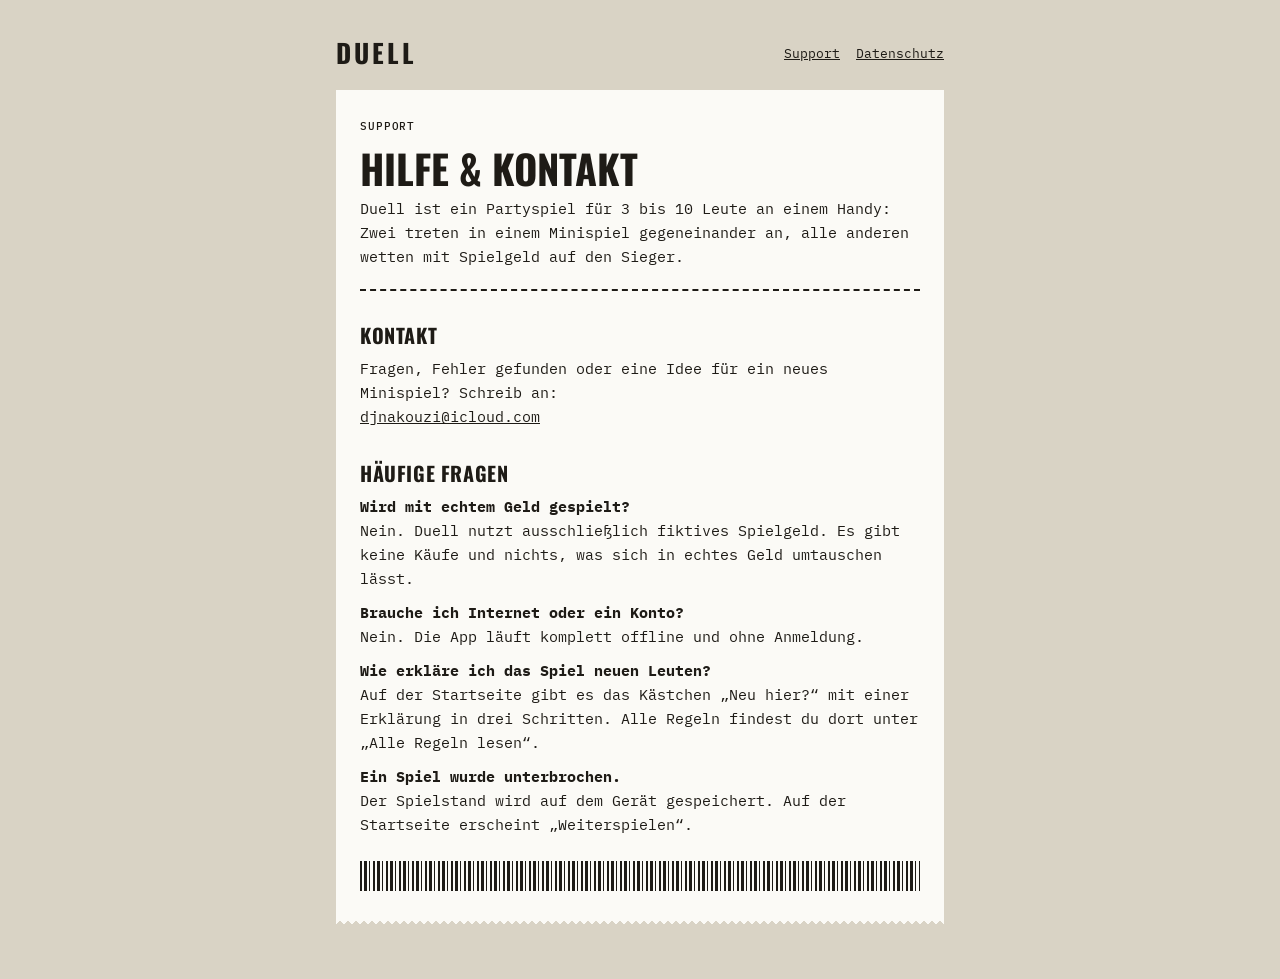
==== index.html @ 042e0cb5 "Support- und Datenschutzseite für Duell Co-Authored-By: Claude Opus 5.5 <noreply@anthropic.com> Clau" ====
<!DOCTYPE html>
<html lang="de">
<head>
<meta charset="utf-8">
<meta name="viewport" content="width=device-width, initial-scale=1">
<title>Duell · Support</title>
<link rel="stylesheet" href="style.css">
</head>
<body>
<main>
<div class="top"><a class="brand" href="./">DUELL</a><nav><a href="./">Support</a><a href="datenschutz.html">Datenschutz</a></nav></div>
<section class="ticket">
<div class="small">Support</div>
<h1>Hilfe &amp; Kontakt</h1>
<p>Duell ist ein Partyspiel für 3 bis 10 Leute an einem Handy: Zwei treten in einem Minispiel gegeneinander an, alle anderen wetten mit Spielgeld auf den Sieger.</p>
<div class="cut"></div>
<h2>Kontakt</h2>
<p>Fragen, Fehler gefunden oder eine Idee für ein neues Minispiel? Schreib an:<br><a href="mailto:djnakouzi@icloud.com">djnakouzi@icloud.com</a></p>
<h2>Häufige Fragen</h2>
<p><b>Wird mit echtem Geld gespielt?</b><br>Nein. Duell nutzt ausschließlich fiktives Spielgeld. Es gibt keine Käufe und nichts, was sich in echtes Geld umtauschen lässt.</p>
<p><b>Brauche ich Internet oder ein Konto?</b><br>Nein. Die App läuft komplett offline und ohne Anmeldung.</p>
<p><b>Wie erkläre ich das Spiel neuen Leuten?</b><br>Auf der Startseite gibt es das Kästchen „Neu hier?“ mit einer Erklärung in drei Schritten. Alle Regeln findest du dort unter „Alle Regeln lesen“.</p>
<p><b>Ein Spiel wurde unterbrochen.</b><br>Der Spielstand wird auf dem Gerät gespeichert. Auf der Startseite erscheint „Weiterspielen“.</p>
<div class="barcode" aria-hidden="true"></div>
</section>
</main>
</body>
</html>
---- style.css ----
@import url('https://fonts.googleapis.com/css2?family=IBM+Plex+Mono:wght@400;500;700&family=Oswald:wght@700&display=swap');
:root{--desk:#D9D3C5;--paper:#FBFAF6;--ink:#1E1B16;--mute:#5E584D}
*{box-sizing:border-box}
body{margin:0;background:var(--desk);color:var(--ink);font-family:'IBM Plex Mono',ui-monospace,monospace;font-size:15px;line-height:1.6}
main{max-width:640px;margin:0 auto;padding:32px 16px 48px}
.top{display:flex;justify-content:space-between;align-items:center;margin-bottom:16px}
.brand{font-family:Oswald,sans-serif;font-weight:700;font-size:26px;letter-spacing:.12em;color:var(--ink);text-decoration:none}
nav a{color:var(--ink);font-size:13px;margin-left:16px}
.ticket{background:var(--paper);padding:28px 24px;position:relative;margin-bottom:12px}
.ticket::after{content:"";position:absolute;left:0;right:0;bottom:-8px;height:8px;background:linear-gradient(135deg,var(--paper) 4px,transparent 0) 0 0/8px 8px repeat-x,linear-gradient(-135deg,var(--paper) 4px,transparent 0) 0 0/8px 8px repeat-x}
.small{font-size:11px;letter-spacing:.08em;text-transform:uppercase;font-weight:500}
h1{font-family:Oswald,sans-serif;font-weight:700;font-size:40px;line-height:1.05;text-transform:uppercase;margin:12px 0 8px}
h2{font-family:Oswald,sans-serif;font-weight:700;font-size:20px;text-transform:uppercase;margin:28px 0 6px;letter-spacing:.03em}
.cut{border-top:2px dashed var(--ink);margin:20px 0}
a{color:var(--ink)}
p,li{margin:0 0 10px}
.mute{color:var(--mute)}
.barcode{height:30px;margin-top:24px;background:repeating-linear-gradient(90deg,var(--ink) 0 2px,transparent 2px 4px,var(--ink) 4px 7px,transparent 7px 9px,var(--ink) 9px 10px,transparent 10px 13px)}
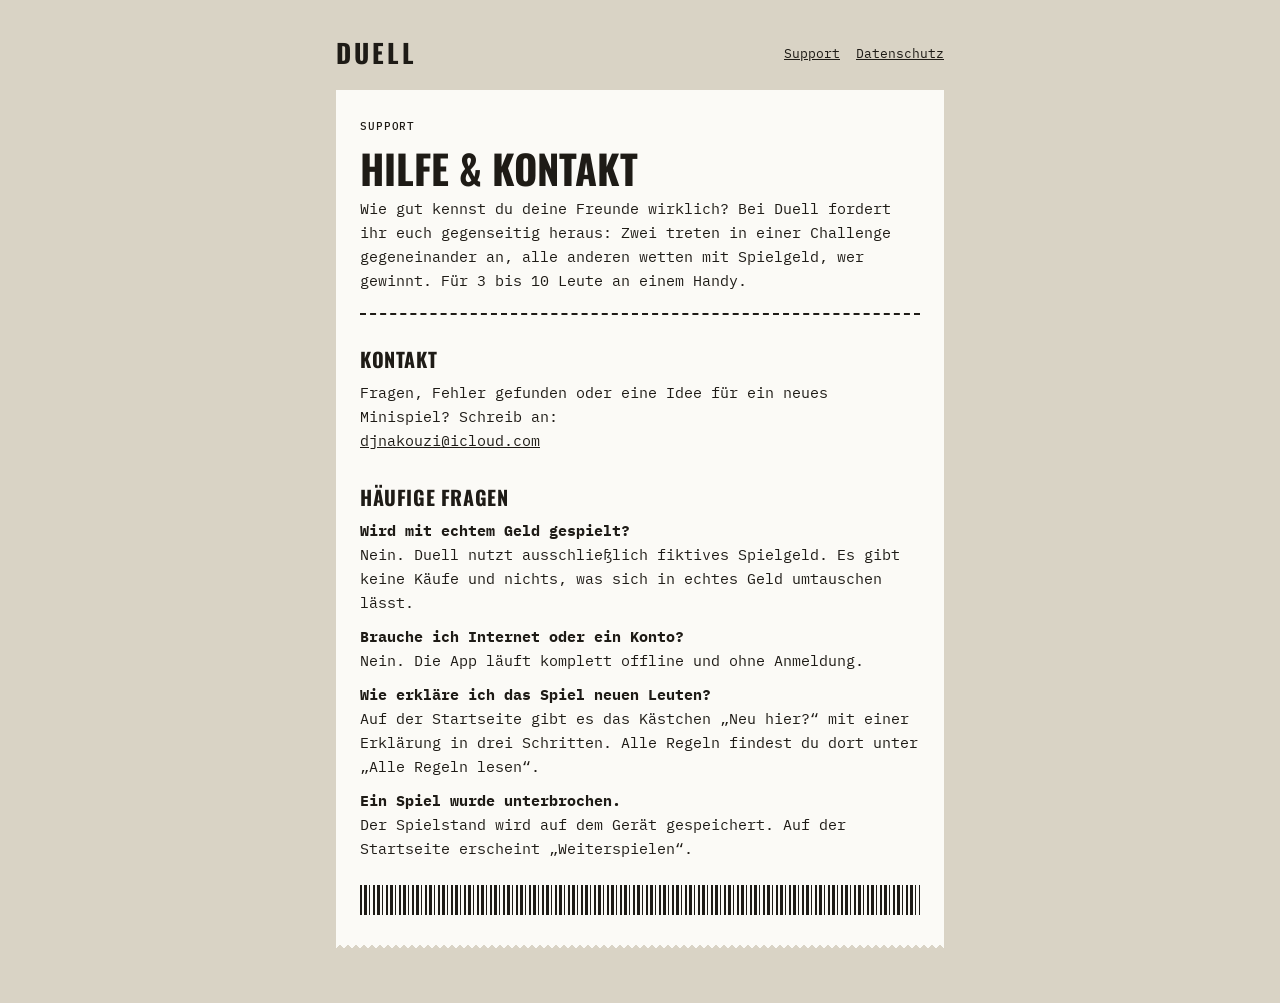
==== commit cda5b3d6: "Support-Text: Freunde-Challenge Co-Authored-By: Claude Opus 5.5 <noreply@anthropic.com> Claude-Sessi" ====
--- a/index.html
+++ b/index.html
@@ -12,7 +12,7 @@
 <section class="ticket">
 <div class="small">Support</div>
 <h1>Hilfe &amp; Kontakt</h1>
-<p>Duell ist ein Partyspiel für 3 bis 10 Leute an einem Handy: Zwei treten in einem Minispiel gegeneinander an, alle anderen wetten mit Spielgeld auf den Sieger.</p>
+<p>Wie gut kennst du deine Freunde wirklich? Bei Duell fordert ihr euch gegenseitig heraus: Zwei treten in einer Challenge gegeneinander an, alle anderen wetten mit Spielgeld, wer gewinnt. Für 3 bis 10 Leute an einem Handy.</p>
 <div class="cut"></div>
 <h2>Kontakt</h2>
 <p>Fragen, Fehler gefunden oder eine Idee für ein neues Minispiel? Schreib an:<br><a href="mailto:djnakouzi@icloud.com">djnakouzi@icloud.com</a></p>
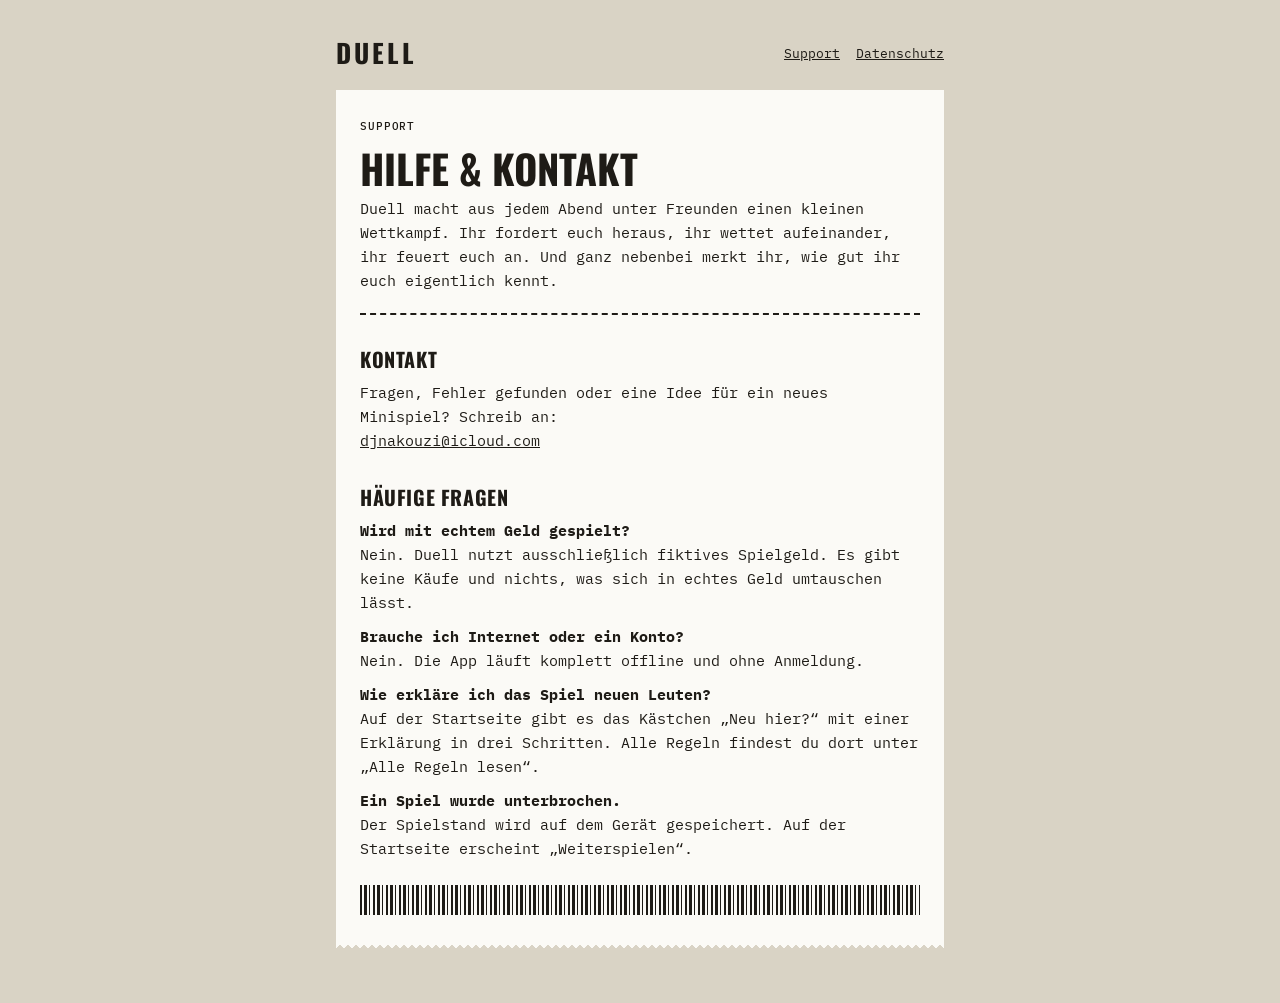
==== commit 9841604f: "Support: neuer Einstiegstext Co-Authored-By: Claude Opus 5.5 <noreply@anthropic.com> Claude-Session:" ====
--- a/index.html
+++ b/index.html
@@ -12,7 +12,7 @@
 <section class="ticket">
 <div class="small">Support</div>
 <h1>Hilfe &amp; Kontakt</h1>
-<p>Wie gut kennst du deine Freunde wirklich? Bei Duell fordert ihr euch gegenseitig heraus: Zwei treten in einer Challenge gegeneinander an, alle anderen wetten mit Spielgeld, wer gewinnt. Für 3 bis 10 Leute an einem Handy.</p>
+<p>Duell macht aus jedem Abend unter Freunden einen kleinen Wettkampf. Ihr fordert euch heraus, ihr wettet aufeinander, ihr feuert euch an. Und ganz nebenbei merkt ihr, wie gut ihr euch eigentlich kennt.</p>
 <div class="cut"></div>
 <h2>Kontakt</h2>
 <p>Fragen, Fehler gefunden oder eine Idee für ein neues Minispiel? Schreib an:<br><a href="mailto:djnakouzi@icloud.com">djnakouzi@icloud.com</a></p>
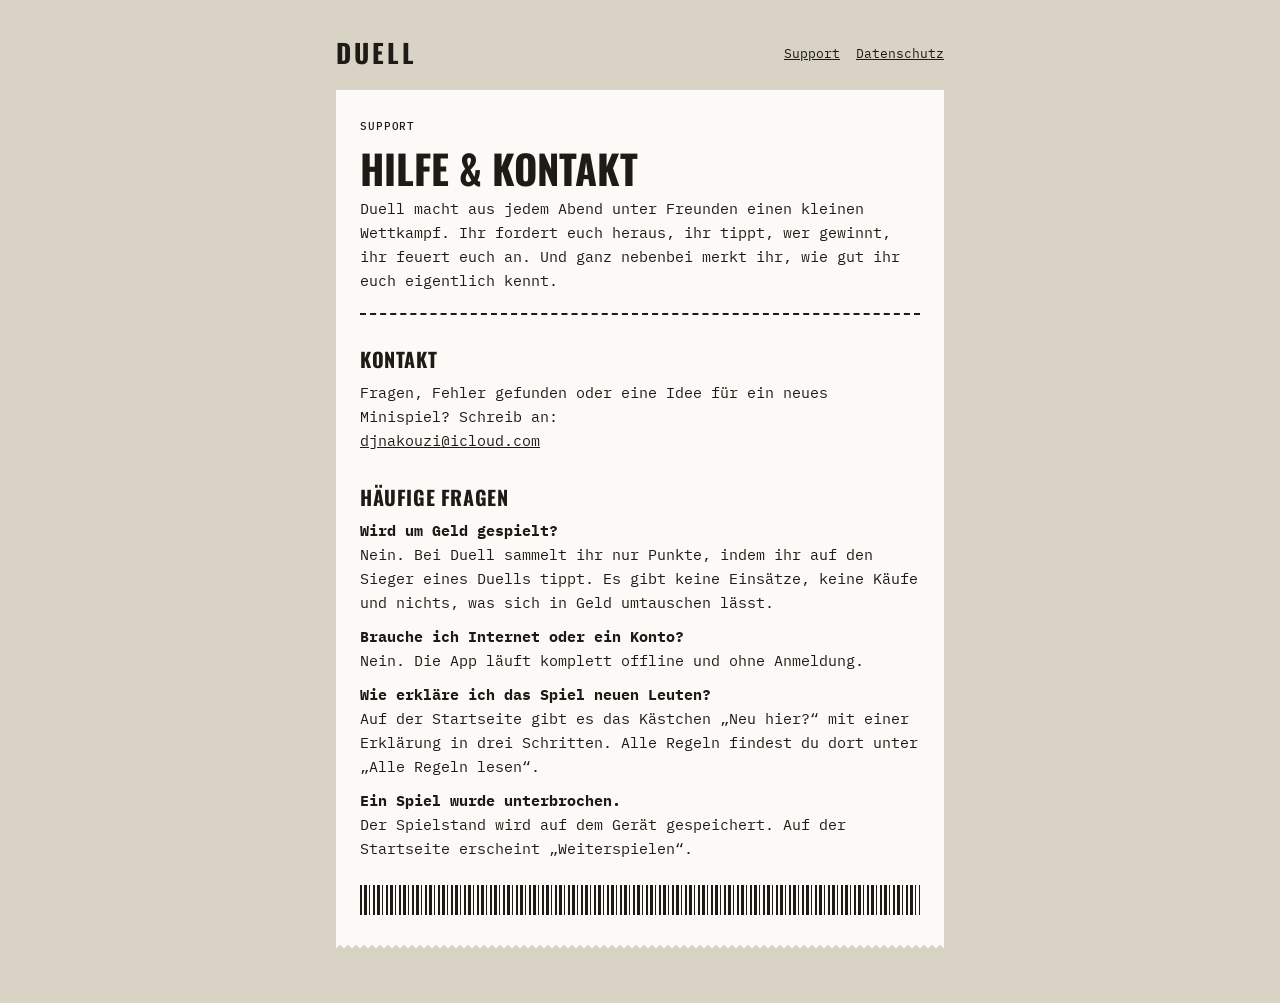
==== commit 0a835b5b: "Support: Tippspiel statt Spielgeld Co-Authored-By: Claude Opus 5.5 <noreply@anthropic.com> Claude-Se" ====
--- a/index.html
+++ b/index.html
@@ -12,12 +12,12 @@
 <section class="ticket">
 <div class="small">Support</div>
 <h1>Hilfe &amp; Kontakt</h1>
-<p>Duell macht aus jedem Abend unter Freunden einen kleinen Wettkampf. Ihr fordert euch heraus, ihr wettet aufeinander, ihr feuert euch an. Und ganz nebenbei merkt ihr, wie gut ihr euch eigentlich kennt.</p>
+<p>Duell macht aus jedem Abend unter Freunden einen kleinen Wettkampf. Ihr fordert euch heraus, ihr tippt, wer gewinnt, ihr feuert euch an. Und ganz nebenbei merkt ihr, wie gut ihr euch eigentlich kennt.</p>
 <div class="cut"></div>
 <h2>Kontakt</h2>
 <p>Fragen, Fehler gefunden oder eine Idee für ein neues Minispiel? Schreib an:<br><a href="mailto:djnakouzi@icloud.com">djnakouzi@icloud.com</a></p>
 <h2>Häufige Fragen</h2>
-<p><b>Wird mit echtem Geld gespielt?</b><br>Nein. Duell nutzt ausschließlich fiktives Spielgeld. Es gibt keine Käufe und nichts, was sich in echtes Geld umtauschen lässt.</p>
+<p><b>Wird um Geld gespielt?</b><br>Nein. Bei Duell sammelt ihr nur Punkte, indem ihr auf den Sieger eines Duells tippt. Es gibt keine Einsätze, keine Käufe und nichts, was sich in Geld umtauschen lässt.</p>
 <p><b>Brauche ich Internet oder ein Konto?</b><br>Nein. Die App läuft komplett offline und ohne Anmeldung.</p>
 <p><b>Wie erkläre ich das Spiel neuen Leuten?</b><br>Auf der Startseite gibt es das Kästchen „Neu hier?“ mit einer Erklärung in drei Schritten. Alle Regeln findest du dort unter „Alle Regeln lesen“.</p>
 <p><b>Ein Spiel wurde unterbrochen.</b><br>Der Spielstand wird auf dem Gerät gespeichert. Auf der Startseite erscheint „Weiterspielen“.</p>
